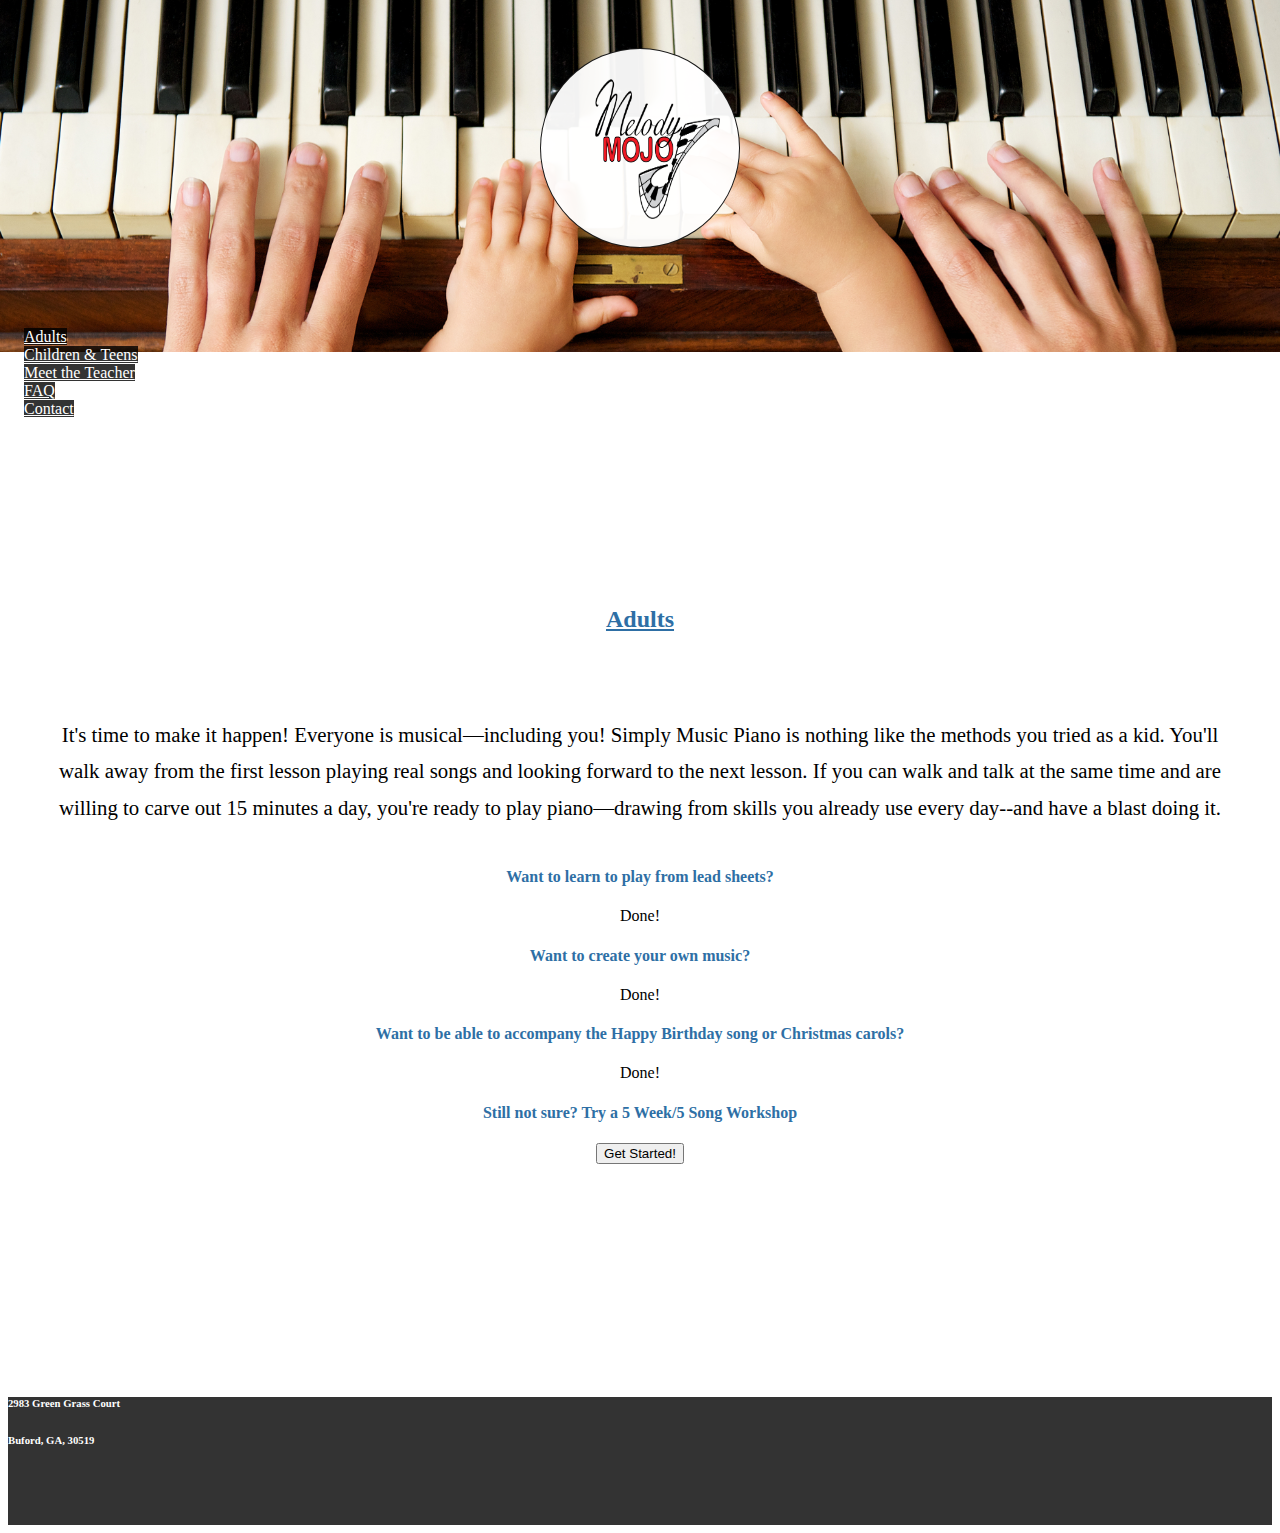
==== adults/index.html @ cd44ad1e "Point in time save on January 2019 updates to Melody Mojo" ====
<!DOCTYPE html>
<html lang="en">
	<head>
    <meta charset="utf-8">
    <meta name="viewport" content="width=device-width, initial-scale=1, shrink-to-fit=no">
		<link 
			rel="stylesheet" 
			href="https://maxcdn.bootstrapcdn.com/bootstrap/4.0.0-alpha.6/css/bootstrap.min.css" 
			integrity="sha384-rwoIResjU2yc3z8GV/NPeZWAv56rSmLldC3R/AZzGRnGxQQKnKkoFVhFQhNUwEyJ" 
			crossorigin="anonymous"
		>
		<link 
			href="https://maxcdn.bootstrapcdn.com/font-awesome/4.7.0/css/font-awesome.min.css" 
			rel="stylesheet"
		>
		<link 
			rel='stylesheet' 
			type='text/css' 
			href="../css/style.css"
		>

		<title>Melody Mojo</title>
			</head>
	<body>



    <div id="aboveFold">	
        <div id="graphicOverlay">
            <div class="row no-gutters">
                <div class="col-3 centerContents">
                    <div id="bannerPhotoBox">
                        <a  href="./index.html">
                            <img width="125px" height="140px" src="../img/mm2.png">
                        </a>
                    </div>
                </div>
                <div class="col-9" id="nav-container">  

                    <ul id="navMenu" class="nav justify-content-start">
                    <li class="nav-item">
                        <a class="nav-link active" href="./adults/index.html">Adults</a>
                    </li>
                    <li class="nav-item">
                        <a class="nav-link" href="../kidsandteens/index.html">Children&nbsp;&amp;&nbsp;Teens</a>
                    </li>
                    <li class="nav-item">
                        <a class="nav-link" href="../musicRhapsody/index.html">Meet&nbsp;the&nbsp;Teacher</a>
                    </li>
                    <li class="nav-item">
                        <a class="nav-link" href="../faq/index.html">FAQ</a>
                    </li>
                    <li class="nav-item">
                        <a class="nav-link" href="../contact/index.html">Contact</a>
                    </li>
                    
                    </ul>
                    <div id="hamburgerWrap">
                        <i id="hamburgerMenu" class="fa fa-bars mobileMenuIcons" aria-hidden="true"></i>
                    </div>
                
                </div>
            </div>			
        </div>
    </div>
    <img height="100px" width="100xp" id="bannerPhoto" src="../img/bannerPhoto.jpeg">



<div class="container-fluid">
    <div class="row" style="padding-top: 7em; padding-bottom: 7em;">
                    
        <div class="col-sm-12 sectionDescription centerContents">
        <h2 style="text-decoration: underline;">Adults</h2>				
            <div class="row testimonialP" >
				
                <div class="col-md-12">
                    <p class="centerContents" style="font-size: 1.3em;">
                            It's time to make it happen! Everyone is musical—including you! Simply Music
                            Piano is nothing like the methods you tried as a kid. You'll walk away from the
                            first lesson playing real songs and looking forward to the next lesson. If you can
                            walk and talk at the same time and are willing to carve out 15 minutes a day,
                            you're ready to play piano—drawing from skills you already use every day--and
                            have a blast doing it.
                            
                            <h4>Want to learn to play from lead sheets?</h4>
                            
                            Done!
                            
                            <h4>Want to create your own music?</h4>
                            
                            Done!
                            
                            <h4>Want to be able to accompany the Happy Birthday song or Christmas carols?</h4>
                            
                            Done!
                            
                            <h4>Still not sure? Try a 5 Week/5 Song Workshop</h4>
                            
                            <button class="getStarted">Get Started!</button>
                    </p>
                </div>
               
            </div>

        </div>	
    </div>
    
</div>
		<footer id="pageFooter" style="width: 100%; height: 8em; background-color: rgba(0,0,0,0.8);">
            <h6 style="color: white;">2983 Green Grass Court</h6>
            <h6 style="color: white;">Buford, GA, 30519</h6>
        </footer>
  	        	
        <script
		src="https://code.jquery.com/jquery-3.2.1.min.js"
			integrity="sha256-hwg4gsxgFZhOsEEamdOYGBf13FyQuiTwlAQgxVSNgt4="
			crossorigin="anonymous">
		</script>
        <script src="https://maxcdn.bootstrapcdn.com/bootstrap/3.3.7/js/bootstrap.min.js" integrity="sha384-Tc5IQib027qvyjSMfHjOMaLkfuWVxZxUPnCJA7l2mCWNIpG9mGCD8wGNIcPD7Txa" crossorigin="anonymous"></script>
		<script src="../assets/js/mm.js"></script>
	</body>
</html>
---- css/style.css ----
* {box-sizing: border-box;}

	/*General element styling including behavior specific classes and bootstrap fixes*/
	h1,h2,h3,h4 {color: #2E6FA5;}

	div.container-fluid {
		padding-right: 0px;
		padding-left: 0px;
		margin-left: 0px;
		margin-right: 0px;
	}


	.centerContents {text-align: center !important;}
	.leftContents {text-align: left !important;}
	.rightContent {text-align: right !important;}
	.borderBottom {border-bottom: .5px solid rgba(0,0,0,0.7);}
	.borderTop {border-top: .5px solid rgba(0,0,0,0.7);}
	.borderLeft {border-left: .5px solid rgba(0,0,0,0.7);}
	.borderRight {border-right: .5px solid rgba(0,0,0,0.7);}
	.w10 {width: 10%; margin: auto;}
	.w20 {width: 20%; margin: auto;}
	.w30 {width: 30%; margin: auto;}
	.w40 {width: 40%; margin: auto;}
	.w50 {width: 50%; margin: auto;}
	.w60 {width: 60%; margin: auto;}
	.w70 {width: 70%; margin: auto;}
	.w80 {width: 80%; margin: auto;}
	.w90 {width: 90%; margin: auto;}
	.w100 {width: 100%;}
	.fltRt {float: right !important;}
	.fltLft {float: left !important;}

	div.row {
		margin-left: 0px;
		margin-right: 0px;
		padding-right: 0px;
		padding-left: 0px;
	}

	/*Styles for the top banner*/
	#bannerImageContainer {
		margin-top: 10rem;
		width: 100%;
	}

	button#openModal.btn-info, 
	button#openModal.btn-info:hover,
	button#openModal.btn-info:active,
	button#openModal.btn-info:focus
	 {
		background-color: transparent; 
		border: none;
	    color: #333;
	    font-weight: bolder;
	    font-size: 2em;
	}

	button#openModal.btn-info:focus{outline-color: black;}

	div.pageBody {
		margin-top: 100px; 
		padding: 1em 1em 1em 1em; 
		text-align: justify;
	}


	div.pageBody .row div p {
	 line-height: 1.5em;
	 font-size: 1.25em;	
	}

	div.pageBody .row > div {
		padding-left: 0px;
		padding-right: 0px;
		margin-right: 0px;
		margin-left: 0px;
	}


	div#bannerPhotoBox {
	    object-fit: contain;
	    width: 200px;
	    height: 200px;
	    padding-top: 30px;
	    padding-left: 35px;
	    background-color: rgba(255,255,255,0.95);
	    border: 1px solid rgba(0,0,0,0.9);
	    border-radius: 50%;
	    display: inline-block;		
	}



	img#bannerPhoto {
		width: 100%; 
		height:22rem;
		object-fit: cover;
		position: absolute;
	    top: 0px;
	    z-index: -1;
	    object-position: 50% 20%;
	    left: 0px;
	}

	img#bannerPhoto.relative {
		position: relative;
	}

	.testimonialP {
		padding-top: 1rem;
		padding-bottom: 1rem;
	}

	.testimonialP p {
		width: 100%; 
		text-align: justify;  
		line-height: 1.75em;  
		font-size: 1rem;
		display: block;
		clear: both;
	
	}

	@media (min-width: 992px) {
		.testimonialP p {
			padding: 1rem 2em 1em 2em;
			margin-top: 2rem;
		}
				
	}

	div.row.lessonSection {
		padding-top: 8rem;
		padding-bottom: 8rem;
	}

	div.row.lessonSection img {
	    width: 70%;
	    height: auto;
	    margin-top: 2rem;		
	}


	div.row.lessonSection > div.sectionDescription {
		line-height: 1.75em;
		font-size: 1rem;
		padding: 0em 3.5em 0em 3.5em;
		text-align: justify;
	}

	@media (max-width: 991px) {
		div.row.lessonSection > div.sectionDescription {
			padding: 0em 1.5em 0em 1.5em;
		}

		div.row.lessonSection img {
			margin-bottom: 2.5rem;
			width: 80%;
			height: auto;
			margin-left: auto;
			margin-right: auto;		
		}		
	}



	div.row.lessonSection > div.sectionDescription h2,
	div.row.lessonSection > div.sectionDescription h3 {
		text-align: center;
		margin-top: 0px;
	}

	.row.lessonSection img {
		vertical-align: middle; 
		max-width: 100%;
	}

	div.row#findALesson a {
		font-size: 20px;
		color: #333;
		font-family: 'Dosis', arial, sans-serif;
		letter-spacing: 2px;
		font-weight: bolder;
	}

	img.testimonialPhoto {
		border-radius: 50%;

		margin: 0px 1em 0px 1em;
	}

	.modal .modal-dialog .modal-content {
		width: 90vw;
		margin: auto;
		text-align: center;
	    height: 90vh;
	    overflow-y: scroll;		
	}

	.modal .modal-dialog .modal-content h2,
	.modal .modal-dialog .modal-content h3,
	.modal .modal-dialog .modal-content h4,
	.modal .modal-dialog .modal-content h5 {
		color: rgba(0,0,0,0.8);
	}

	.modal .modal-dialog .modal-content form label {
		display: block;
		text-align: left;
		font-size: 20px;
	}

	.modal .modal-dialog .modal-content form input,
	.modal .modal-dialog .modal-content form select,
	.modal .modal-dialog .modal-content form textarea {
		width: 100%;
		min-width: 250px;
		border-radius: 3px;
		padding: .5em .5em .5em .5em;
		font-size: 25px;
		background-color: #e8ebed;
		border: none;
	}
	.modal .modal-dialog .modal-content form input,
	.modal .modal-dialog .modal-content form select,
	.modal .modal-dialog .modal-content form textarea,
	.modal .modal-dialog .modal-content form label {
		color: rgba(0,0,0,0.6);
	}

	.modal .modal-dialog .modal-content form .col-sm-12 {
		text-align: left;
	}


	.modal .modal-dialog .modal-content form input[type="submit"] {
		width: 20%;
		min-width: 200px;
		margin: auto;
		color: white;
		background-color: #2E6FA5;
	}
	.modal .modal-dialog .modal-content form input[type="radio"] {
		width: 30px;
		min-width: 30px;
		font-size: 20px;
		line-height: 20px;
		height: 20px;
	}

	.modal .modal-dialog .modal-content form span {
		font-size: 20px;
		padding-left: .25em;
		line-height: 20px;
		height: 20px;
		padding-bottom: .2em;	
	}

	.modal .modal-dialog {
		width: 100%;
		text-align: center;
		margin: 10px 0px 0px 0px;
	}

	form input[type="submit"] {
		border: none;
		background-color: rgba(0,0,0,0.7);
		padding: 1em 2em 1em 2em;
		color: white;
	}

	img.aboutPhotos {
		border-radius: 50%; 
		width: 80%;
		z-index: 1;
	}

	.pageBody > ul, .pageBody > ul > li {
		list-style: none;
	    -webkit-margin-before: 0px;
	    -webkit-margin-after: 0px;
	    -webkit-margin-start: 0px;
	    -webkit-margin-end: 0px;
	    -webkit-padding-start: 0px;	
	}

	.pageBody div h1, .pageBody div h3 {
			color: #337ab7;
	}

	div.pageBody.mrPageBody ul li a button,
	button.enrollButton {
	    border: none;
	    padding: .75rem 2rem .75rem 2rem;
	    background-color: rgba(255,117,58, 0.9);
	    color: white;
	    font-size: 1.25rem;
	    margin-top: 1em;
	    border-radius: 8px;
	}

	#submitSuccess {
		position: fixed;
		width: 70vw;
		left: 15vw;
		top:22rem;
		height: 35vh;
		max-height: 50vh;
		background-color: white;
		color: white;
		box-shadow: 0 5px 15px rgba(0,0,0,.5);
		border-radius: 6px;
		text-align: center;
		padding: 6em;
		z-index: 76;
	}

	#formSuccessClose {
		background-color: #2E6FA5;
		border: none;
		color: white;
		font-size: 1em;
		padding: 1em 3em 1em 3em;
		margin-top: 1em;
	}
	@media (max-width: 761px) {
		#submitSuccess {
			width: 90vw;
			left: 5vw;
		}
	}

	#simplyMusicPiano {
		background-color: #ececec;
	}

	.lightGrayBack {
		background-color: #ececec;
	}


	.toggleShow {
		display: none;
	}

	.no-gutters * {
		padding-left: 0px;
		padding-right: 0px; 
	}

.nav-link {
    margin-left: 1em;
    margin-right: 1em;
    text-align: center;
    color: white;
    background-color: rgba(0,0,0,0.8);
}

li.nav-item {
    width: 20%;	
}

#aboveFold {
	padding-top: 2.5em;
    padding-bottom: 2.5em;
}

@media (max-width: 991px) {
	ul.nav {
		display: none;
	}	
}

.mmBlueColor,
a.mmBlueColor {
	color: #2E6FA5;
}

#graphicOverlay {
	transition-duration: .75s;
}

#graphicOverlay.scrollNav {
	position: fixed;
	top: 0px;
	left: 0px;
	width: 100%;
	background-color: rgba(0,0,0,.75);
	padding-top: .25rem;
	padding-bottom: .25rem;
	z-index: 99;
	transition-duration: .25s;
}

#graphicOverlay.scrollNav div#bannerPhotoBox {
    width: 75px;
    height: 75px;
    padding-top: 15px;
    padding-left: 5px;
}

#graphicOverlay.scrollNav div#bannerPhotoBox img {
	width: 50px;
	height: 45px;
}

#nav-container {
	padding-top: 4rem;
}

#graphicOverlay.scrollNav #nav-container {
	padding-top: 1rem;
}

#graphicOverlay.scrollNav #nav-container .nav-link {
	background-color: transparent;
}

#hamburgerWrap {
	text-align: right;
	padding-right: 3rem;
}

#hamburgerMenu {
    font-size: 3.25rem;
    color: #2E6FA5;
    color: white;
    text-shadow: 2px 2px 2px #2E6FA5;
    display: none;
}

@media (max-width: 991px) {
	#hamburgerMenu {
		display: block;
		cursor: pointer;
	}	
}

ul#navMenu.mobileShow {
    position: fixed;
    width: 80%;
    left: 0px;
    top: 50px;
    display: block;
    transition-duration: 1s;
}

    
.mobileShow {
	display: block;
    position: fixed;
    width: 90%;
    left: 0px;
    top: 20px;	
}

.mobileShow li.nav-item {
	width: 80%;
	background-color: rgba(0,0,0,0.6);
}

.scrollNav ul#navMenu.mobileShow {
	top: 80px;
	width: 100%;

}

.scrollNav .mobileShow li.nav-item {
	width: 100%;
}
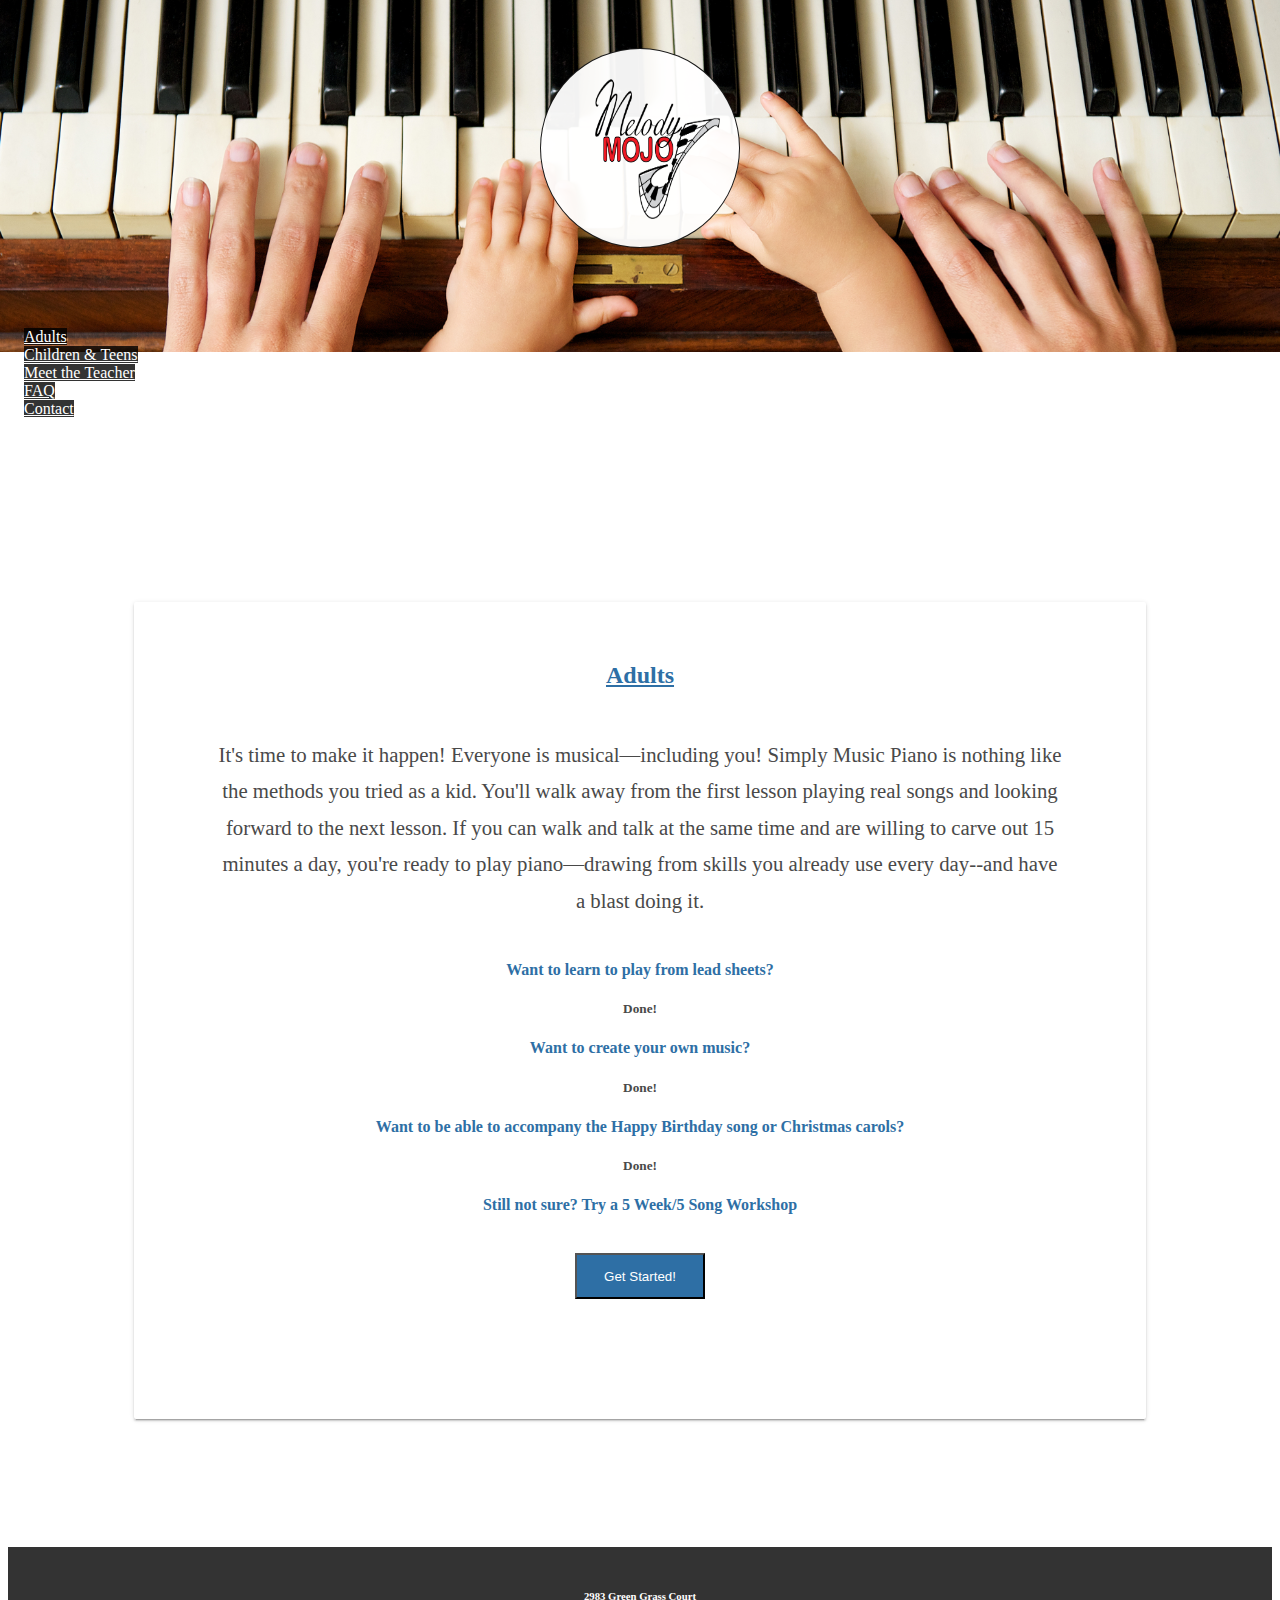
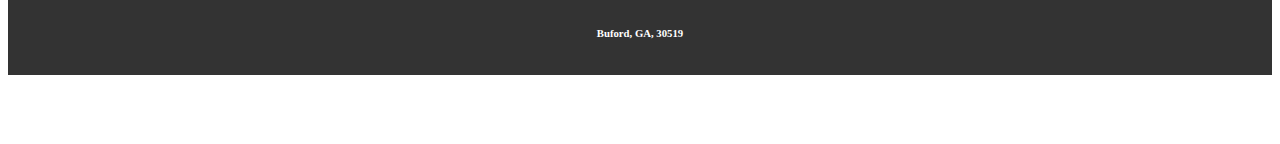
==== commit 6fc8c29f: "Updates after site redo" ====
--- a/adults/index.html
+++ b/adults/index.html
@@ -25,91 +25,91 @@
 
 
 
-    <div id="aboveFold">	
-        <div id="graphicOverlay">
-            <div class="row no-gutters">
-                <div class="col-3 centerContents">
-                    <div id="bannerPhotoBox">
-                        <a  href="./index.html">
-                            <img width="125px" height="140px" src="../img/mm2.png">
-                        </a>
+        <div id="aboveFold">	
+            <div id="graphicOverlay">
+                <div class="row no-gutters">
+                    <div class="col-3 centerContents">
+                        <div id="bannerPhotoBox">
+                            <a  href="../index.html">
+                                <img width="125px" height="140px" src="../img/mm2.png">
+                            </a>
+                        </div>
                     </div>
-                </div>
-                <div class="col-9" id="nav-container">  
+                    <div class="col-9" id="nav-container">  
 
-                    <ul id="navMenu" class="nav justify-content-start">
-                    <li class="nav-item">
-                        <a class="nav-link active" href="./adults/index.html">Adults</a>
-                    </li>
-                    <li class="nav-item">
-                        <a class="nav-link" href="../kidsandteens/index.html">Children&nbsp;&amp;&nbsp;Teens</a>
-                    </li>
-                    <li class="nav-item">
-                        <a class="nav-link" href="../musicRhapsody/index.html">Meet&nbsp;the&nbsp;Teacher</a>
-                    </li>
-                    <li class="nav-item">
-                        <a class="nav-link" href="../faq/index.html">FAQ</a>
-                    </li>
-                    <li class="nav-item">
-                        <a class="nav-link" href="../contact/index.html">Contact</a>
-                    </li>
+                        <ul id="navMenu" class="nav justify-content-start">
+                        <li class="nav-item">
+                            <a class="nav-link active" href="../adults/index.html">Adults</a>
+                        </li>
+                        <li class="nav-item">
+                            <a class="nav-link" href="../kidsandteens/index.html">Children&nbsp;&amp;&nbsp;Teens</a>
+                        </li>
+                        <li class="nav-item">
+                            <a class="nav-link" href="../meettheteacher/index.html">Meet&nbsp;the&nbsp;Teacher</a>
+                        </li>
+                        <li class="nav-item">
+                            <a class="nav-link" href="../faq/index.html">FAQ</a>
+                        </li>
+                        <li class="nav-item">
+                            <a class="nav-link" href="../contact/index.html">Contact</a>
+                        </li>
+                        
+                        </ul>
+                        <div id="hamburgerWrap">
+                            <i id="hamburgerMenu" class="fa fa-bars mobileMenuIcons" aria-hidden="true"></i>
+                        </div>
                     
-                    </ul>
-                    <div id="hamburgerWrap">
-                        <i id="hamburgerMenu" class="fa fa-bars mobileMenuIcons" aria-hidden="true"></i>
                     </div>
-                
-                </div>
-            </div>			
+                </div>			
+            </div>
         </div>
-    </div>
-    <img height="100px" width="100xp" id="bannerPhoto" src="../img/bannerPhoto.jpeg">
+        <img height="100px" width="100xp" id="bannerPhoto" src="../img/bannerPhoto.jpeg">
 
 
 
-<div class="container-fluid">
-    <div class="row" style="padding-top: 7em; padding-bottom: 7em;">
+        <div class="container-fluid">
+            <div class="row" style="padding-top: 7em; padding-bottom: 7em;">
+                            
+                <div class="col-sm-12 sectionDescription centerContents">
+                    <div class="row testimonialP" >                        
+                        <div class="col-md-12">
+                            <div class="card">
+                                <h2 style="text-decoration: underline;">Adults</h2>				                
+                                <p class="centerContents" style="font-size: 1.3em;">
+                                        It's time to make it happen! Everyone is musical—including you! Simply Music
+                                        Piano is nothing like the methods you tried as a kid. You'll walk away from the
+                                        first lesson playing real songs and looking forward to the next lesson. If you can
+                                        walk and talk at the same time and are willing to carve out 15 minutes a day,
+                                        you're ready to play piano—drawing from skills you already use every day--and
+                                        have a blast doing it.
+                                        
+                                        <h4>Want to learn to play from lead sheets?</h4>
+                                        <h5>Done!</h5>
+                                        <h4>Want to create your own music?</h4>
+                                        <h5>Done!</h5>                                    
+                                        <h4>Want to be able to accompany the Happy Birthday song or Christmas carols?</h4>
+                                        <h5>Done!</h5>
+                                        <h4>Still not sure? Try a 5 Week/5 Song Workshop</h4>
+                                        <br>
+                                        <a href="../getStarted.html"><button class="getStarted">Get Started!</button></a>
+                                </p>
+                            </div>
+                        </div>
                     
-        <div class="col-sm-12 sectionDescription centerContents">
-        <h2 style="text-decoration: underline;">Adults</h2>				
-            <div class="row testimonialP" >
-				
-                <div class="col-md-12">
-                    <p class="centerContents" style="font-size: 1.3em;">
-                            It's time to make it happen! Everyone is musical—including you! Simply Music
-                            Piano is nothing like the methods you tried as a kid. You'll walk away from the
-                            first lesson playing real songs and looking forward to the next lesson. If you can
-                            walk and talk at the same time and are willing to carve out 15 minutes a day,
-                            you're ready to play piano—drawing from skills you already use every day--and
-                            have a blast doing it.
-                            
-                            <h4>Want to learn to play from lead sheets?</h4>
-                            
-                            Done!
-                            
-                            <h4>Want to create your own music?</h4>
-                            
-                            Done!
-                            
-                            <h4>Want to be able to accompany the Happy Birthday song or Christmas carols?</h4>
-                            
-                            Done!
-                            
-                            <h4>Still not sure? Try a 5 Week/5 Song Workshop</h4>
-                            
-                            <button class="getStarted">Get Started!</button>
-                    </p>
-                </div>
-               
+                    </div>
+
+                </div>	
             </div>
-
-        </div>	
-    </div>
-    
-</div>
-		<footer id="pageFooter" style="width: 100%; height: 8em; background-color: rgba(0,0,0,0.8);">
-            <h6 style="color: white;">2983 Green Grass Court</h6>
-            <h6 style="color: white;">Buford, GA, 30519</h6>
+            
+        </div>
+        <footer id="pageFooter" style="width: 100%; height: 8em; background-color: rgba(0,0,0,0.8); color: white; text-align: center;">
+            <div style="display: inline-block;">
+                <br>
+                <h6 style="color: white;">2983 Green Grass Court</h6>
+                <h6 style="color: white;">Buford, GA, 30519</h6>
+                <br>
+                <h6 style="color: white;">(678) 926-9867 </h6>
+            </div>
         </footer>
   	        	
         <script
--- a/css/style.css
+++ b/css/style.css
@@ -468,4 +468,26 @@
 
 .scrollNav .mobileShow li.nav-item {
 	width: 100%;
+
+
+}
+
+
+
+.getStarted {
+    background-color: #2E6FA5;
+    color: white;
+    padding: 1em 2em 1em 2em;
+}
+
+
+.card {
+	background-color: #fff;
+    color: #494949;
+    padding: 40px;
+    box-shadow: 0 2px 2px 0 rgba(0, 0, 0, 0.14), 0 1px 5px 0 rgba(0, 0, 0, 0.12), 0 3px 1px -2px rgba(0, 0, 0, 0.2);
+    border-radius: 2px;
+	margin-bottom: 2em;
+	width: 80%;
+	margin: 0 auto;
 }